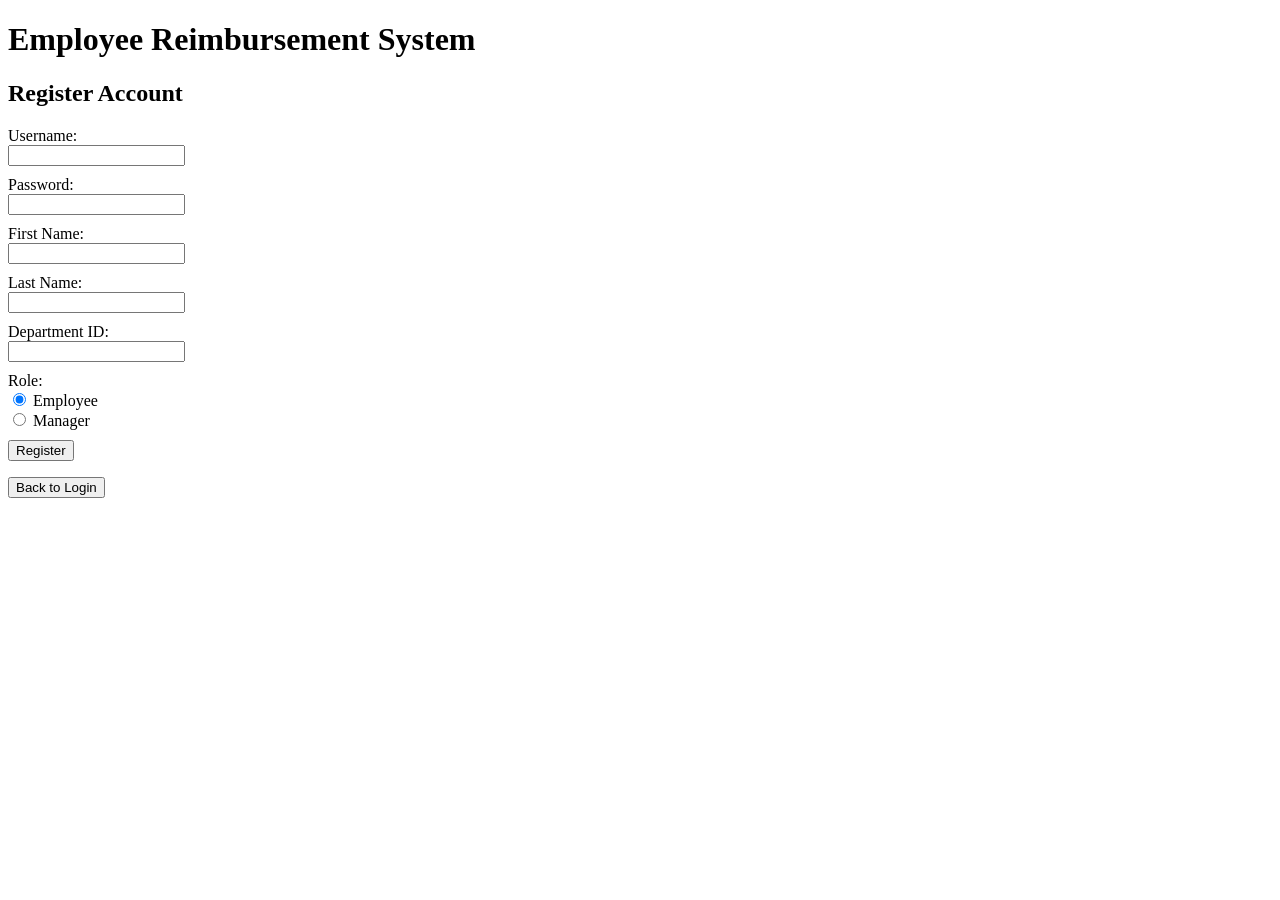
==== frontend/register.html @ d784741a "checks to endpoints for roles, frontend skeleton" ====
<!DOCTYPE html>
<html lang="en">
    <head>
        <meta charset="UTF-8">
        <title>ERS Register</title>
        <link rel="stylesheet" href="css/registerstyle.css">
        <script src="/js/register.js" defer></script>
    </head>

    <body>

        <h1>Employee Reimbursement System</h1>

        <h2>Register Account</h2>

        <form id="registerForm">

            <div class="entry">
                <label for="username">Username:</label>
                <input type="text" id="username" required>
            </div>

            <div class="entry">
                <label for="password">Password:</label>
                <input type="password" id="password" required>
            </div>

            <div class="entry">
                <label for="firstName">First Name:</label>
                <input type="text" id="firstName" required>
            </div>

            <div class="entry">
                <label for="lastName">Last Name:</label>
                <input type="text" id="lastName" required>
            </div>

            <div class="entry">
                <label for="departmentId">Department ID:</label>
                <input type="number" id="departmentId" min="1" required>
            </div>

            <div class="entry" id="radio">
                <label>Role:</label>

                <div>
                    <input type="radio" id="employee" name="role" value="EMPLOYEE" checked>
                    <label for="employee">Employee</label>
                </div>

                <div>
                    <input type="radio" id="manager" name="role" value="MANAGER">
                    <label for="manager">Manager</label>
                </div>
            </div>

            <div class="entry">
                <button type="submit">Register</button>
            </div>

        </form>

        <p id="error"></p>

        <a href="./index.html">
            <button type="button">Back to Login</button>
        </a>

    </body>
</html>
---- frontend/css/registerstyle.css ----
form {
    display: flex;
    flex-direction: column;
    align-content: center;
    gap: 10px;
}

.entry {
    width: 10rem;
}

#radio {
    display: flex;
    flex-direction: column;
    width: 10rem;
}
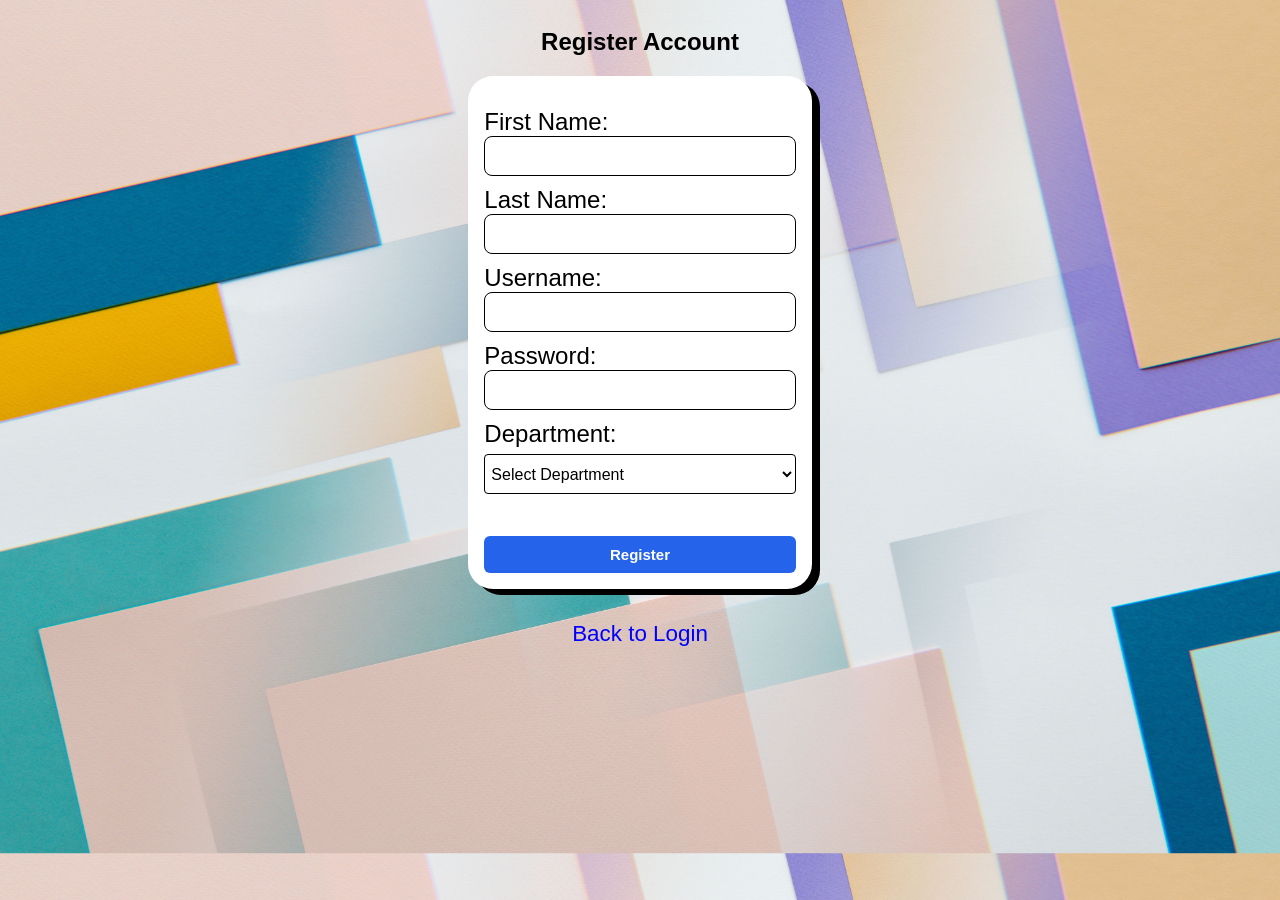
==== commit b6327ce6: "register page draft" ====
--- a/frontend/register.html
+++ b/frontend/register.html
@@ -4,67 +4,57 @@
         <meta charset="UTF-8">
         <title>ERS Register</title>
         <link rel="stylesheet" href="css/registerstyle.css">
-        <script src="/js/register.js" defer></script>
+        <script src="./js/register.js" defer></script>
     </head>
 
     <body>
 
-        <h1>Employee Reimbursement System</h1>
+        <div class = "contentContainer">
 
-        <h2>Register Account</h2>
+            <h2 id="title">Register Account</h2>
 
-        <form id="registerForm">
+            <form id="registerForm">
 
-            <div class="entry">
-                <label for="username">Username:</label>
-                <input type="text" id="username" required>
-            </div>
-
-            <div class="entry">
-                <label for="password">Password:</label>
-                <input type="password" id="password" required>
-            </div>
-
-            <div class="entry">
-                <label for="firstName">First Name:</label>
-                <input type="text" id="firstName" required>
-            </div>
-
-            <div class="entry">
-                <label for="lastName">Last Name:</label>
-                <input type="text" id="lastName" required>
-            </div>
-
-            <div class="entry">
-                <label for="departmentId">Department ID:</label>
-                <input type="number" id="departmentId" min="1" required>
-            </div>
-
-            <div class="entry" id="radio">
-                <label>Role:</label>
-
-                <div>
-                    <input type="radio" id="employee" name="role" value="EMPLOYEE" checked>
-                    <label for="employee">Employee</label>
+                <div class="entry">
+                    <label for="firstName">First Name:</label>
+                    <input type="text" id="firstName" required>
                 </div>
 
-                <div>
-                    <input type="radio" id="manager" name="role" value="MANAGER">
-                    <label for="manager">Manager</label>
+                <div class="entry">
+                    <label for="lastName">Last Name:</label>
+                    <input type="text" id="lastName" required>
                 </div>
-            </div>
 
-            <div class="entry">
-                <button type="submit">Register</button>
-            </div>
+                <div class="entry">
+                    <label for="username">Username:</label>
+                    <input type="text" id="username" required>
+                </div>
 
-        </form>
+                <div class="entry">
+                    <label for="password">Password:</label>
+                    <input type="password" id="password" required>
+                </div>
 
-        <p id="error"></p>
+                <div class="entry">
+                    <label for="department">Department:</label>
+                    <select id="department" name="department" required>
+                        <option value="">Select Department</option>
+                    </select>
+                </div>
 
-        <a href="./index.html">
-            <button type="button">Back to Login</button>
-        </a>
+    
+                <div class="entry">
+                    <button type="submit" id="registerButton">Register</button>
+                </div>
+
+            </form>
+
+            <p id="error"></p>
+
+            <a href="./index.html" id="loginLink">
+                Back to Login
+            </a>
+        </div>
 
     </body>
 </html>
--- a/frontend/css/registerstyle.css
+++ b/frontend/css/registerstyle.css
@@ -1,16 +1,89 @@
+* {
+    box-sizing: border-box;
+    font-family: 'Segoe UI', Tahoma, Geneva, Verdana, sans-serif;
+}
+
+#title {
+    font-family: 'Segoe UI', Tahoma, Geneva, Verdana, sans-serif;
+}
+
+body {
+    background-image: url(../resources/generic-background.jpg);
+    background-size: cover;
+}
+
+.contentContainer {
+    display: flex;
+    flex-direction: column;
+    align-items: center;
+}
+
 form {
     display: flex;
     flex-direction: column;
     align-content: center;
+    font-size: 1.5em;
     gap: 10px;
+    padding: 2rem 1rem 1rem 1rem;
+    border-radius: 25px;
+    box-shadow: 8px 6px black;
+    background-color: #fff;
+
+    input {
+        padding: 0.3rem;
+        width: 100%;
+        border-radius: 8px;
+        border: 1px solid black;
+        height: 2.5rem;
+    }
 }
 
 .entry {
-    width: 10rem;
+    width: 100%;
 }
 
 #radio {
     display: flex;
     flex-direction: column;
     width: 10rem;
+}
+
+#registerButton {
+    margin-top: 2rem;
+    padding: 10px 20px;
+    background-color: #2563eb;
+    color: white;
+
+    width: 100%;
+
+    border: none;
+    border-radius: 6px;
+
+    font-size: 15px;
+    font-weight: 600;
+
+    cursor: pointer;
+
+    transition: background-color 0.2s, transform 0.1s;
+}
+
+#loginLink {
+    text-decoration: none;
+    color: blue;
+    font-size: 1.4rem;
+}
+
+#department {
+    margin-top: 0.4rem;
+    width: 100%;
+    height: 2.5rem;
+    padding: 0 2px;
+
+    border: 1px solid black;
+    border-radius: 4px;
+
+    font-size: 16px;
+    background-color: white;
+
+    box-sizing: border-box;
 }
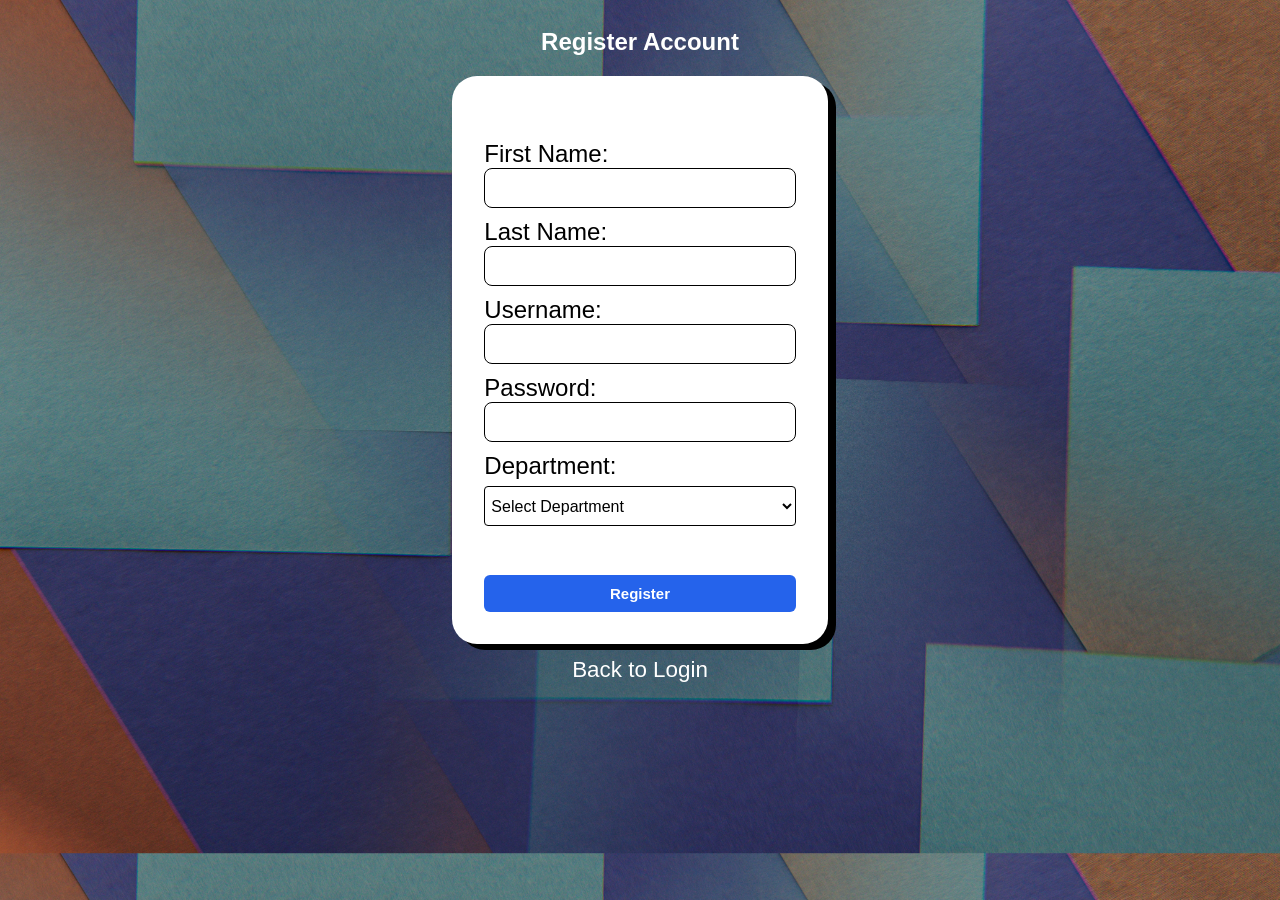
==== commit 6944308f: "bug fixes, register/login frontend, view own reimbursements" ====
--- a/frontend/register.html
+++ b/frontend/register.html
@@ -17,22 +17,22 @@
 
                 <div class="entry">
                     <label for="firstName">First Name:</label>
-                    <input type="text" id="firstName" required>
+                    <input type="text" id="firstName" max="50" required>
                 </div>
 
                 <div class="entry">
                     <label for="lastName">Last Name:</label>
-                    <input type="text" id="lastName" required>
+                    <input type="text" id="lastName" max="50" required>
                 </div>
 
                 <div class="entry">
                     <label for="username">Username:</label>
-                    <input type="text" id="username" required>
+                    <input type="text" id="username" max="30" required>
                 </div>
 
                 <div class="entry">
                     <label for="password">Password:</label>
-                    <input type="password" id="password" required>
+                    <input type="password" id="password" max="50" required>
                 </div>
 
                 <div class="entry">
@@ -42,14 +42,14 @@
                     </select>
                 </div>
 
-    
+                <p id="error"></p>
+                
                 <div class="entry">
                     <button type="submit" id="registerButton">Register</button>
                 </div>
 
             </form>
 
-            <p id="error"></p>
 
             <a href="./index.html" id="loginLink">
                 Back to Login
--- a/frontend/css/registerstyle.css
+++ b/frontend/css/registerstyle.css
@@ -4,11 +4,12 @@
 }
 
 #title {
+    color: white;
     font-family: 'Segoe UI', Tahoma, Geneva, Verdana, sans-serif;
 }
 
 body {
-    background-image: url(../resources/generic-background.jpg);
+    background-image: url(../resources/generic-background-2.jpg);
     background-size: cover;
 }
 
@@ -24,7 +25,7 @@
     align-content: center;
     font-size: 1.5em;
     gap: 10px;
-    padding: 2rem 1rem 1rem 1rem;
+    padding: 4rem 2rem 2rem 2rem;
     border-radius: 25px;
     box-shadow: 8px 6px black;
     background-color: #fff;
@@ -49,7 +50,6 @@
 }
 
 #registerButton {
-    margin-top: 2rem;
     padding: 10px 20px;
     background-color: #2563eb;
     color: white;
@@ -69,8 +69,15 @@
 
 #loginLink {
     text-decoration: none;
-    color: blue;
+    color: white;
     font-size: 1.4rem;
+    margin-top: 0.8rem;
+}
+
+#error {
+    color: red;
+    font-size: 0.9rem;
+    text-align: center;
 }
 
 #department {
